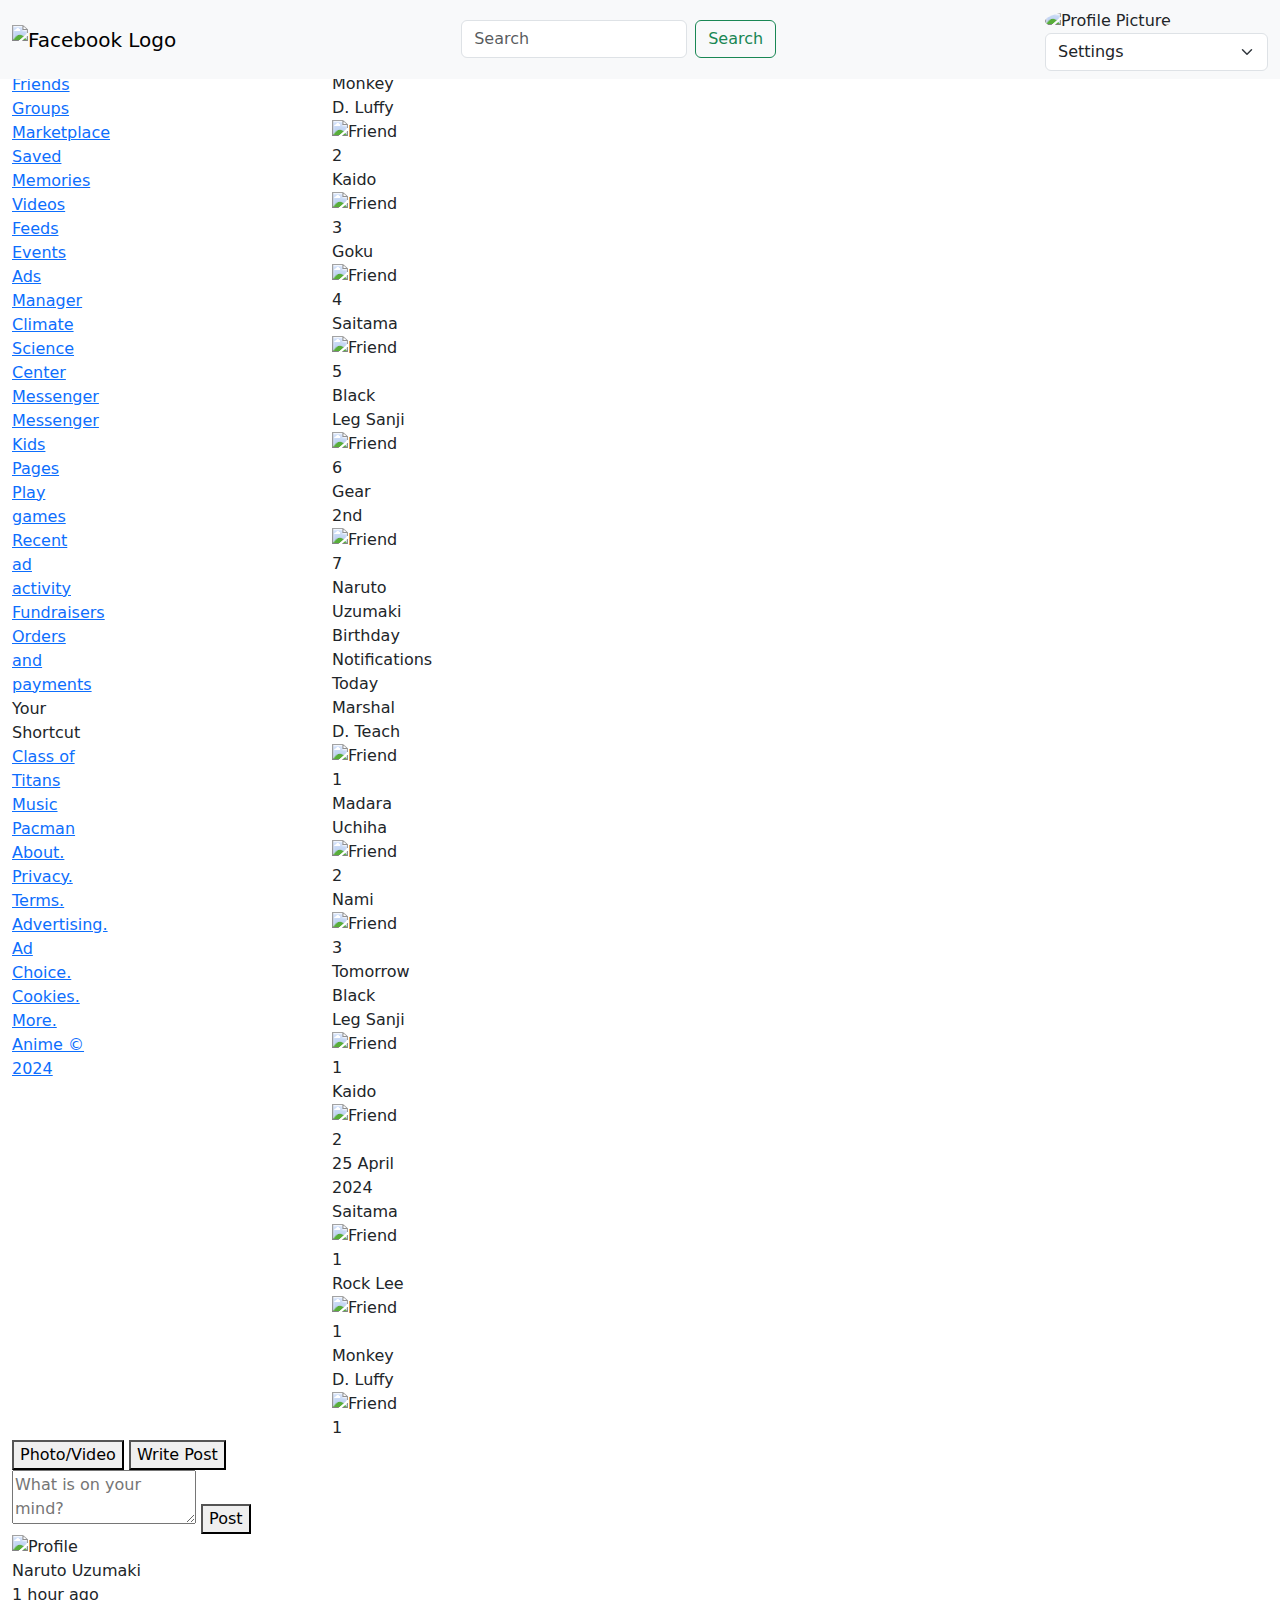
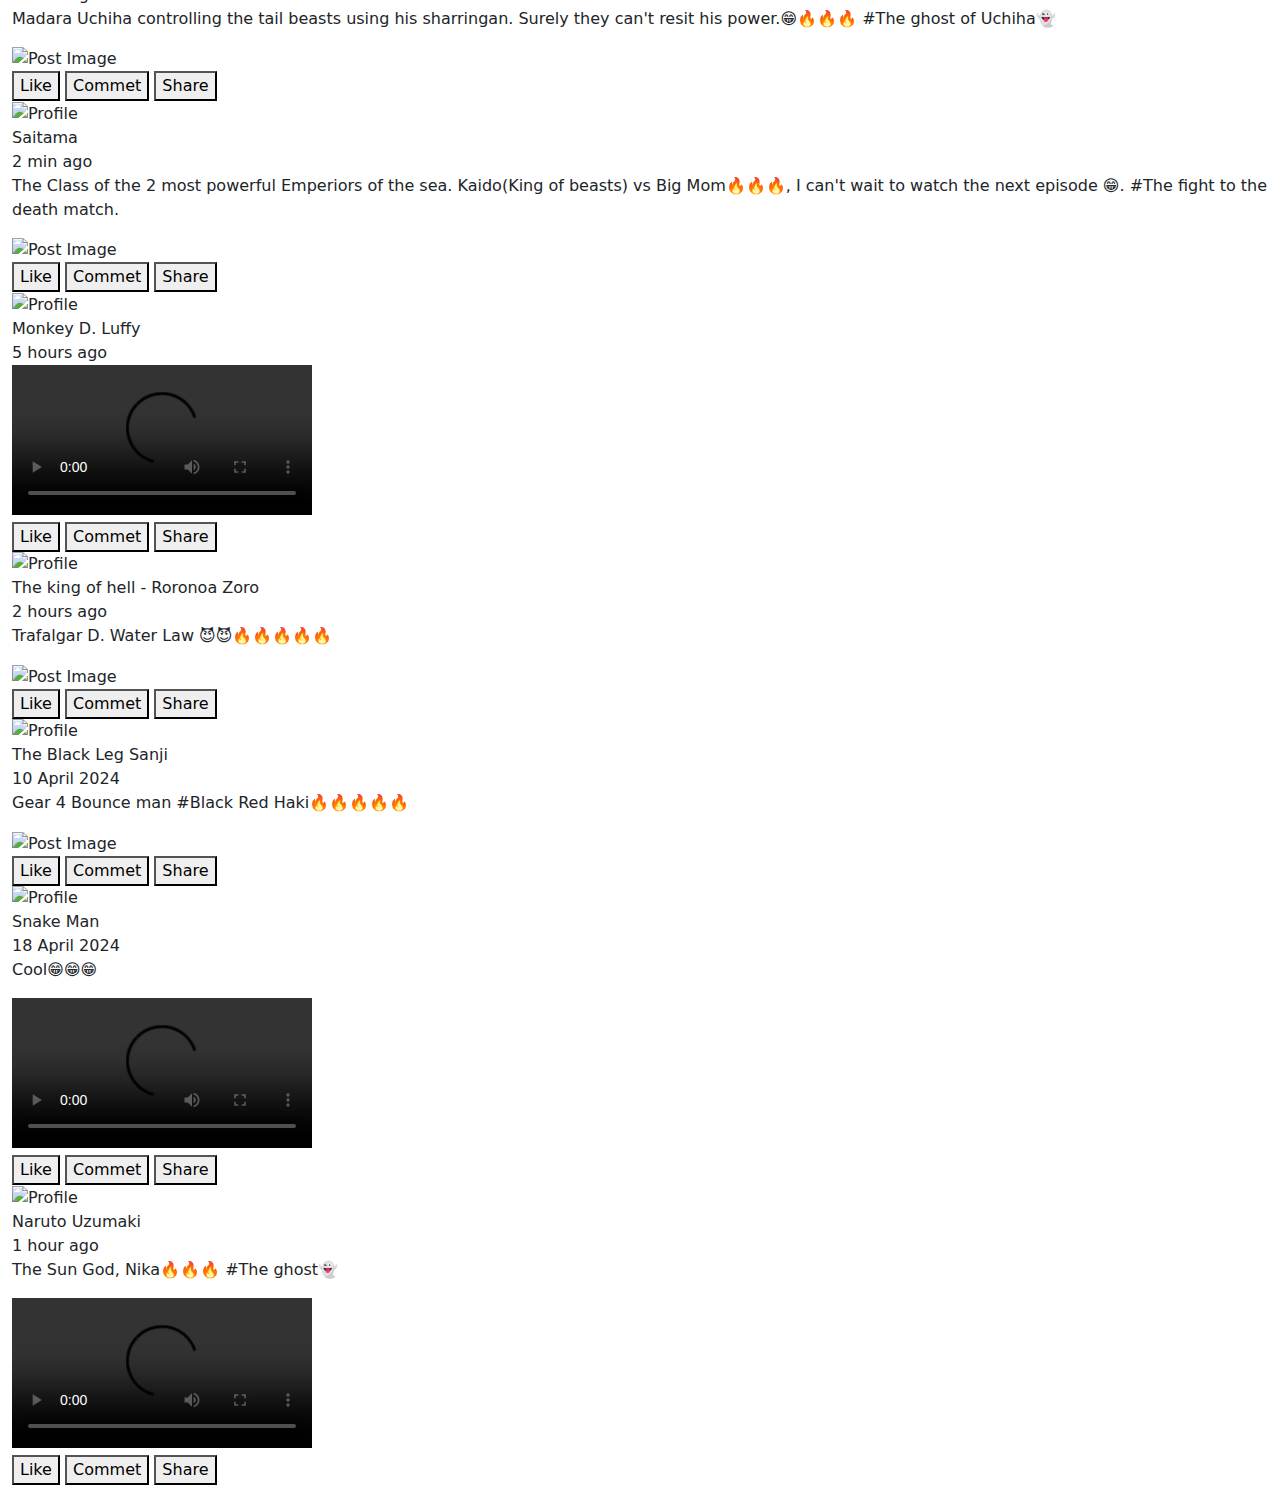
==== html/index.html @ 1f96163a "Folders" ====
<!DOCTYPE html>
<html lang="en">

<head>
    <meta charset="UTF-8">
    <meta name="viewport" content="width=device-width, initial-scale=1.0">
    <link rel="stylesheet" href="https://cdnjs.cloudflare.com/ajax/libs/font-awesome/6.5.2/css/all.min.css"
        integrity="sha512-SnH5WK+bZxgPHs44uWIX+LLJAJ9/2PkPKZ5QiAj6Ta86w+fsb2TkcmfRyVX3pBnMFcV7oQPJkl9QevSCWr3W6A=="
        crossorigin="anonymous" referrerpolicy="no-referrer" />
    <link rel="stylesheet" href="https://cdn.jsdelivr.net/npm/bootstrap@5.3.3/dist/css/bootstrap.min.css"
        integrity="sha384-QWTKZyjpPEjISv5WaRU9OFeRpok6YctnYmDr5pNlyT2bRjXh0JMhjY6hW+ALEwIH" crossorigin="anonymous">
    <link rel="stylesheet" href="style.css">
    <title>Facebook Page</title>

</head>

<body>
    <!-- Nav Bar -->

    <header>
        <nav class="navbar navbar-expand-lg navbar-light bg-light fixed-top">
            <div class="container-fluid">
                <a class="navbar-brand" href="#">
                    <img src="Facebook-Logo.png" alt="Facebook Logo" width="100" height="70">
                </a>
                <button class="navbar-toggler" type="button" data-bs-toggle="collapse"
                    data-bs-target="#navbarSupportedContent" aria-controls="navbarSupportedContent"
                    aria-expanded="false" aria-label="Toggle navigation">
                    <span class="navbar-toggler-icon"></span>
                </button>
                <div class="collapse navbar-collapse" id="navbarSupportedContent">

                    <!-- Search Bar -->

                    <div class="mx-auto order-0">
                        <form class="d-flex">
                            <input class="form-control me-2" type="search" placeholder="Search" aria-label="Search">
                            <button class="btn btn-outline-success" type="submit">Search</button>
                        </form>
                    </div>

                    <!-- Profile -->

                    <div class="order-lg-2 ms-lg-8 me-lg-9">
                        <img src="0.png" alt="Profile Picture" class="rounded-circle" width="50" height="50">
                        <div class="nav-dropdown">
                            <select id="dropdown" class="form-select">
                                <option value="">Settings</option>
                                <option value="option1">Orders and Payments</option>
                                <option value="option2">Dark mode</option>
                                <option value="option3">Languages</option>
                                <option value="option4">Data saver mode</option>
                                <option value="option5">Clear space</option>
                            </select>
                        </div>
                    </div>
                </div>
            </div>
        </nav>
    </header>

    <!-- -------------------------------------------------------------------------------------------------------- -->


    <main>
        <div class="container-fluid max-2">
            <div class="row">
                <div class="lsidebar col-sm-3">
                    <div class="sidebar col-md-3">
                        <div class="sidebar-profile">
                            <img src="0.png" alt="Profile" class="img-fluid">
                            <div class="sidebar-profile-name">Rivoningo Ngwenya</div>
                        </div>

                        <!-- Divider line -->

                        <div class="sidebar-divider"></div>

                        <!-- Side bar menu -->

                        <div class="sidebar-menu">
                            <a href="#" class="d-block">
                                <i class="fa-solid fa-user-group"></i>
                                Friends
                            </a>
                            <a href="#"><i class="fa-solid fa-people-group"></i>
                                Groups
                            </a>
                            <a href="#">
                                <i class="fa-solid fa-shop"></i>
                                Marketplace
                            </a>
                            <a href="#">
                                <i class="fa-solid fa-bookmark"></i>
                                Saved
                            </a>
                            <a href="#">
                                <i class="fa-solid fa-clock"></i>
                                Memories
                            </a>
                            <a href="#">
                                <i class="fa-brands fa-youtube"></i>
                                Videos
                            </a>
                            <a href="#">

                                <i class="fa-solid fa-clock"></i>
                                Feeds</a>

                            <a href="#">
                                <i class="fa-solid fa-calendar-days"></i>
                                Events
                            </a>
                            <a href="#">
                                <i class="fa-brands fa-adversal"></i>
                                Ads Manager
                            </a>
                            <a href="#">
                                <i class="fa-solid fa-seedling"></i>
                                Climate Science Center
                            </a>
                            <a href="#">
                                <i class="fa-brands fa-facebook-messenger"></i>
                                Messenger
                            </a>
                            <a href="#">
                                <i class="fa-brands fa-signal-messenger"></i>
                                Messenger Kids
                            </a>
                            <a href="#">
                                <i class="fa-solid fa-flag"></i>
                                Pages
                            </a>
                            <a href="#">
                                <i class="fa-solid fa-gamepad"></i>
                                Play games
                            </a>
                            <a href="#">
                                <i class="fa-solid fa-image"></i>
                                Recent ad activity
                            </a>
                            <a href="#">
                                <i class="fa-solid fa-heart"></i>
                                Fundraisers
                            </a>
                            <a href="#">
                                <i class="fa-solid fa-credit-card"></i>
                                Orders and payments
                            </a>
                        </div>

                        <!-- Divider Line -->

                        <div class="sidebar-divider"></div>

                        <div class="sidebar-menu"> Your Shortcut 
                            <a href="#" class="d-block">
                                <i class="fa-solid fa-dragon"></i>
                                Class of Titans
                            </a>

                            <a href="#" class="d-block">
                                <i class="fa-solid fa-headset"></i>
                                Music
                            </a>

                            <a href="#" class="d-block">
                                <i class="fa-solid fa-ghost"></i>
                                Pacman
                            </a>

                        </div>

                         <!-- Divider Line -->

                         <div class="sidebar-divider"></div>

                        <!-- Footer -->

                        <footer class="footer">
                            <a href="#">About.</a>
                            <a href="#">Privacy.</a>
                            <a href="#">Terms.</a>
                            <a href="#">Advertising.</a>
                            <a href="#">Ad Choice.</a>
                            <a href="#">Cookies.</a>
                            <a href="#">More.</a>
                            <a href="#">Anime © 2024</a>
                        </footer>
                    </div>
                </div>


                <!-- Right Side Bar -->

                <!-- Online Friends -->

                <div class="rsidebar col-sm-3">
                    <div class="right-sidebar col-md-3">
                        <div class="right-sidebar-title">Contacts</div>

                        <div class="right-sidebar-friend">
                            <img src="4.png" alt="Friend 1">
                            <div class="right-sidebar-friend-status online"></div>
                            <div class="right-sidebar-friend-name">Monkey D. Luffy</div>
                        </div>

                        <div class="right-sidebar-friend">
                            <img src="3.png" alt="Friend 2">
                            <div class="right-sidebar-friend-status online"></div>
                            <div class="right-sidebar-friend-name">Kaido</div>

                        </div>

                        <div class="right-sidebar-friend">
                            <img src="13.png" alt="Friend 3">
                            <div class="right-sidebar-friend-status online"></div>
                            <div class="right-sidebar-friend-name">Goku</div>
                        </div>

                        <div class="right-sidebar-friend">
                            <img src="7.png" alt="Friend 4">
                            <div class="right-sidebar-friend-status online"></div>
                            <div class="right-sidebar-friend-name">Saitama</div>
                        </div>

                        <div class="right-sidebar-friend">
                            <img src="9.png" alt="Friend 5">
                            <div class="right-sidebar-friend-status online"></div>
                            <div class="right-sidebar-friend-name">Black Leg Sanji</div>
                        </div>

                        <div class="right-sidebar-friend">
                            <img src="1.png" alt="Friend 6">
                            <div class="right-sidebar-friend-status online"></div>
                            <div class="right-sidebar-friend-name">Gear 2nd</div>
                        </div>

                        <div class="right-sidebar-friend">
                            <img src="2.png" alt="Friend 7">
                            <div class="right-sidebar-friend-status online"></div>
                            <div class="right-sidebar-friend-name">Naruto Uzumaki</div>
                        </div>
                        <!-- --------------------------------------------------------------------------------------------------- -->

                        <div class="right-sidebar-divider"></div>
                        <div class="right-sidebar-title">Birthday Notifications</div>
                        <div class="right-sidebar-content">

                            <!-- Birthday Notifications Content -->

                            <div class="right-sidebar-birhday-date">Today

                                <div class="right-sidebar-birthday">
                                    <div class="right-sidebar-birthday-name">Marshal D. Teach</div>
                                    <img src="5.png" alt="Friend 1">
                                </div>

                                <div class="right-sidebar-birthday">
                                    <div class="right-sidebar-birthday-name">Madara Uchiha</div>
                                    <img src="10.png" alt="Friend 2">
                                </div>

                                <div class="right-sidebar-birthday">
                                    <div class="right-sidebar-birthday-name">Nami</div>
                                    <img src="8.png" alt="Friend 3">
                                </div>

                            </div>
                            <div class="right-sidebar-divider"></div>
                            <!-- Tomorrow Birthday -->

                            <div class="right-sidebar-birthday-date">Tomorrow

                                <div class="right-sidebar-birthday">
                                    <div class="right-sidebar-birthday-tomorrow">Black Leg Sanji</div>
                                    <img src="9.png" alt="Friend 1">
                                </div>

                                <div class="right-sidebar-birthday">
                                    <div class="right-sidebar-birthday-tomorrow">Kaido</div>
                                    <img src="3.png" alt="Friend 2">
                                </div>
                            </div>

                            <!-- Day after -->
                            <div class="right-sidebar-divider"></div>
                            <div class="right-sidebar-birthday-date"> 25 April 2024

                                <div class="right-sidebar-birthday">
                                    <div class="right-sidebar-birthday-tomorrow">Saitama</div>
                                    <img src="7.png" alt="Friend 1">
                                </div>

                                <div class="right-sidebar-birthday">
                                    <div class="right-sidebar-birthday-tomorrow">Rock Lee</div>
                                    <img src="6.png" alt="Friend 1">
                                </div>

                                <div class="right-sidebar-birthday">
                                    <div class="right-sidebar-birthday-tomorrow">Monkey D. Luffy</div>
                                    <img src="4.png" alt="Friend 1">
                                </div>
                            </div>
                        </div>
                    </div>
                </div>



                <!-- Main Content -->

                <div class="main-content">
                    <!-- Post creation box -->

                    <div class="post-creation-box">
                        <!-- Post creation box content -->
                        <div class="post-creation-box">
                            <div class="post-creation-options">
                                <button class="post-option">Photo/Video</button>
                                <button class="post-option">Write Post</button>
                            </div>
                            <textarea class="post-textarea" placeholder="What is on your mind?"></textarea>
                            <button class="post-submit">Post</button>
                        </div>
                    </div>

                    <!-- Posts content -->

                    <div class="feed">
                        <div class="post">
                            <div class="post-header">
                                <img class="post-profile-image" src="2.png" alt="Profile">
                                <div class="post-user-name">Naruto Uzumaki</div>
                                <div class="post-time">1 hour ago</div>
                            </div>
                            <div class="post-content">
                                <p>Madara Uchiha controlling the tail beasts using his sharringan. Surely they can't
                                    resit his power.😁🔥🔥🔥
                                    #The ghost of Uchiha👻</p>
                                <img class="post-image" src="10.png" alt="Post Image">
                            </div>
                            <fieldset>
                                <div class="post-options">

                                    <button class="post-like">Like</button>
                                    <button class="post-comment">Commet</button>
                                    <button class="post-share">Share</button>
                                </div>
                            </fieldset>
                        </div>

                        <!-- Add more posts -->

                        <div class="post">
                            <div class="post-header">
                                <img class="post-profile-image" src="7.png" alt="Profile">
                                <div class="post-user-name">Saitama</div>
                                <div class="post-time">2 min ago</div>
                            </div>
                            <div class="post-content">
                                <p>The Class of the 2 most powerful Emperiors of the sea. Kaido(King of beasts) vs
                                    Big Mom🔥🔥🔥,
                                    I can't wait to watch the next episode 😁. #The fight to the death match.</p>
                                <img class="post-image" src="8.png" alt="Post Image">
                            </div>
                            <fieldset>
                                <div class="post-options">
                                    <button class="post-like">Like</button>
                                    <button class="post-comment">Commet</button>
                                    <button class="post-share">Share</button>
                                </div>
                            </fieldset>
                        </div>

                        <!-- Add more posts -->

                        <div class="post">
                            <div class="post-header">
                                <img class="post-profile-image" src="4.png" alt="Profile">
                                <div class="post-user-name">Monkey D. Luffy</div>
                                <div class="post-time">5 hours ago</div>
                            </div>
                            <div class="post-content">
                                <video class="post-image" controls>
                                    <source src="Zoro Defeats King _ One Piece.mp4" type="video/mp4">
                                </video>
                            </div>
                            <fieldset>
                                <div class="post-options">
                                    <button class="post-like">Like</button>
                                    <button class="post-comment">Commet</button>
                                    <button class="post-share">Share</button>
                                </div>
                            </fieldset>
                        </div>

                        <!-- Add more posts -->

                        <div class="post">
                            <div class="post-header">
                                <img class="post-profile-image" src="11.png" alt="Profile">
                                <div class="post-user-name">The king of hell - Roronoa Zoro</div>
                                <div class="post-time">2 hours ago</div>
                            </div>
                            <div class="post-content">
                                <p>Trafalgar D. Water Law 😈😈🔥🔥🔥🔥🔥</p>
                                <img class="post-image" src="6.png" alt="Post Image">
                            </div>
                            <fieldset>
                                <div class="post-options">
                                    <button class="post-like">Like</button>
                                    <button class="post-comment">Commet</button>
                                    <button class="post-share">Share</button>
                                </div>
                            </fieldset>
                        </div>

                        <!-- Add more posts -->

                        <div class="post">
                            <div class="post-header">
                                <img class="post-profile-image" src="9.png" alt="Profile">
                                <div class="post-user-name">The Black Leg Sanji</div>
                                <div class="post-time">10 April 2024</div>
                            </div>
                            <div class="post-content">
                                <p> Gear 4 Bounce man #Black Red Haki🔥🔥🔥🔥🔥</p>
                                <img class="post-image" src="12.png" alt="Post Image">
                            </div>
                            <fieldset>
                                <div class="post-options">
                                    <button class="post-like">Like</button>
                                    <button class="post-comment">Commet</button>
                                    <button class="post-share">Share</button>
                                </div>
                            </fieldset>
                        </div>

                        <!-- Add more posts -->

                        <div class="post">
                            <div class="post-header">
                                <img class="post-profile-image" src="13.png" alt="Profile">
                                <div class="post-user-name">Snake Man</div>
                                <div class="post-time">18 April 2024</div>
                            </div>
                            <div class="post-content">
                                <p>Cool😁😁😁</p>
                                <video class="post-image" controls>
                                    <source src="Snake-Man Luffy vs Kaido _ One Piece.mp4" type="video/mp4">
                                </video>
                            </div>
                            <fieldset>
                                <div class="post-options">
                                    <button class="post-like">Like</button>
                                    <button class="post-comment">Commet</button>
                                    <button class="post-share">Share</button>
                                </div>
                            </fieldset>
                        </div>

                        <!-- Add more posts -->

                        <div class="post">
                            <div class="post-header">
                                <img class="post-profile-image" src="2.png" alt="Profile">
                                <div class="post-user-name">Naruto Uzumaki</div>
                                <div class="post-time">1 hour ago</div>
                            </div>
                            <div class="post-content">
                                <p>The Sun God, Nika🔥🔥🔥
                                    #The ghost👻</p>
                                <video class="post-image" controls>
                                    <source src="Luffy Gear 5 Defeats Awakened Lucci Again (English Sub).mp4"
                                        type="video/mp4">
                                </video>
                            </div>
                            <fieldset>
                                <div class="post-options">

                                    <button class="post-like">Like</button>
                                    <button class="post-comment">Commet</button>
                                    <button class="post-share">Share</button>
                                </div>
                            </fieldset>
                        </div>
                    </div>
                </div>

            </div>
        </div>
        </div>
    </main>

    <script src="https://cdn.jsdelivr.net/npm/@popperjs/core@2.11.8/dist/umd/popper.min.js" 
    integrity="sha384-I7E8VVD/ismYTF4hNIPjVp/Zjvgyol6VFvRkX/vR+Vc4jQkC+hVqc2pM8ODewa9r" crossorigin="anonymous"></script>
    <script src="https://cdn.jsdelivr.net/npm/bootstrap@5.3.3/dist/js/bootstrap.min.js" 
    integrity="sha384-0pUGZvbkm6XF6gxjEnlmuGrJXVbNuzT9qBBavbLwCsOGabYfZo0T0to5eqruptLy" crossorigin="anonymous"></script>

</body>

</html>
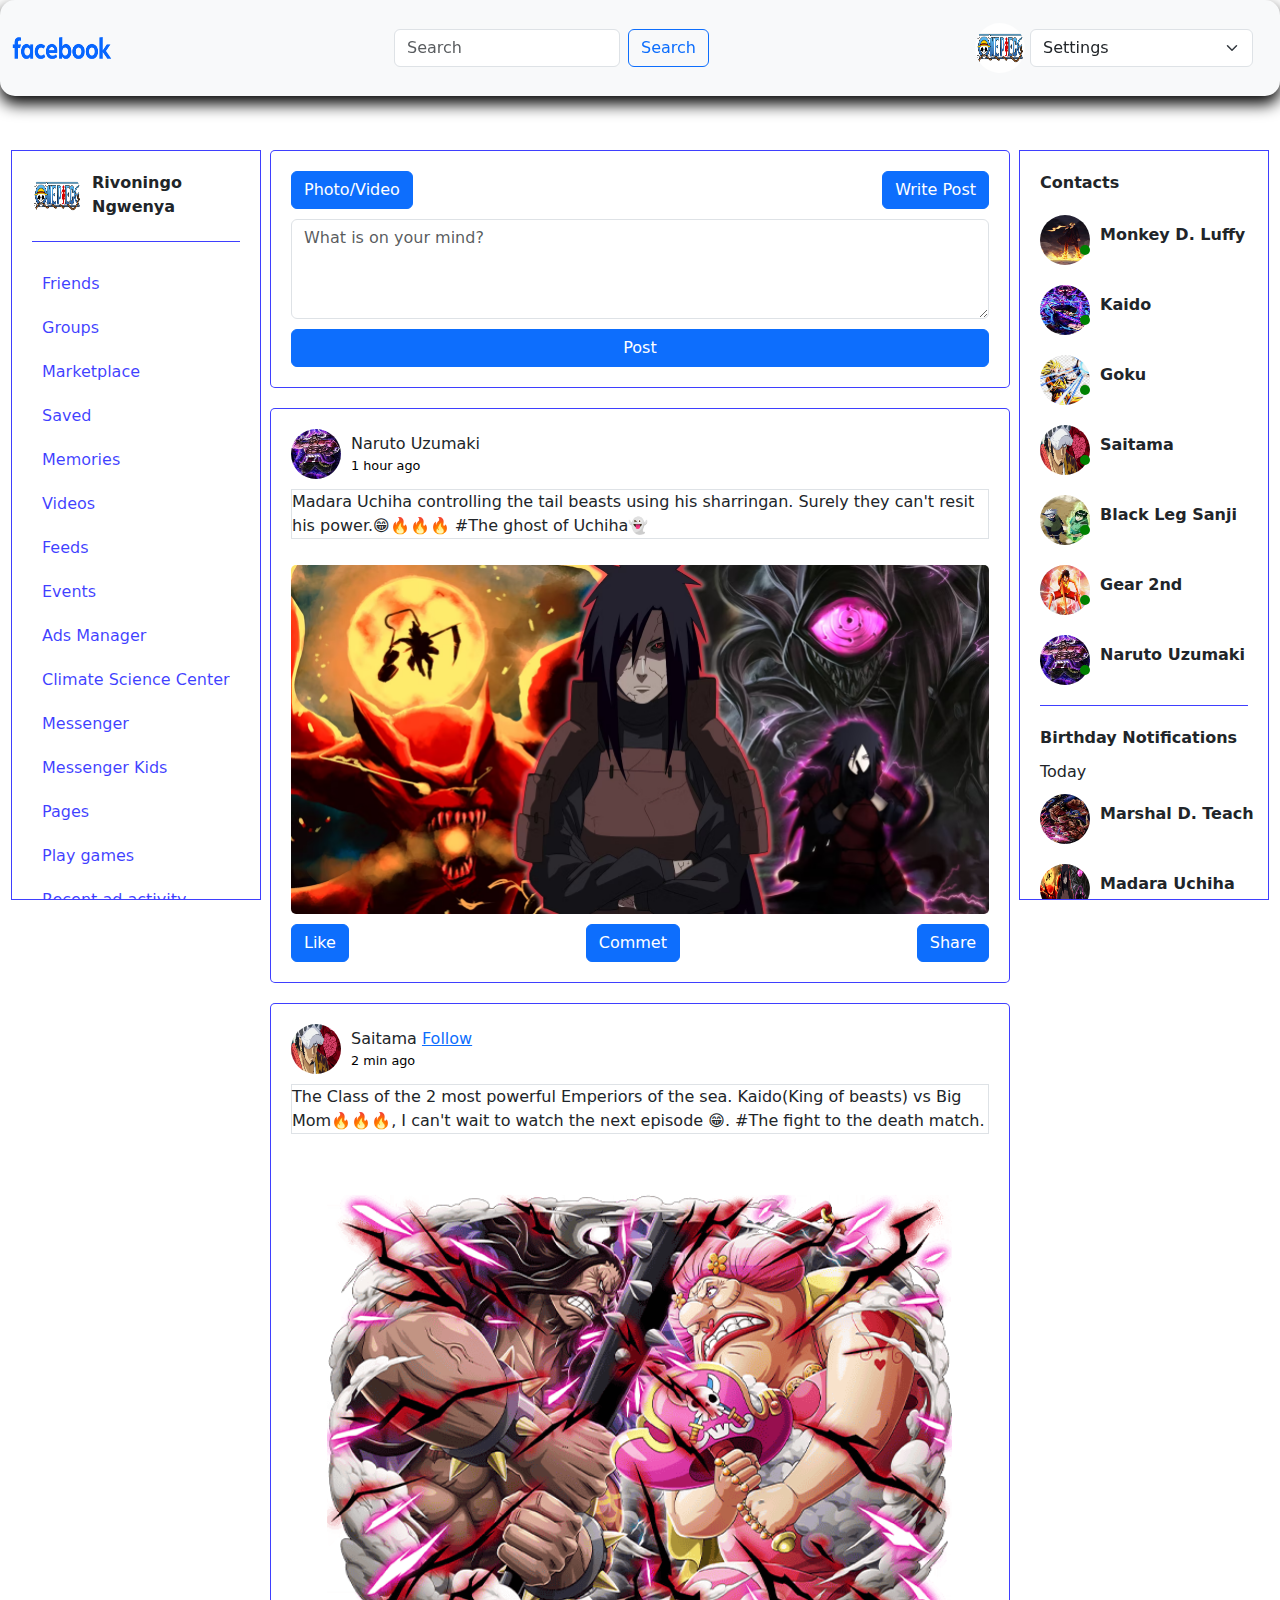
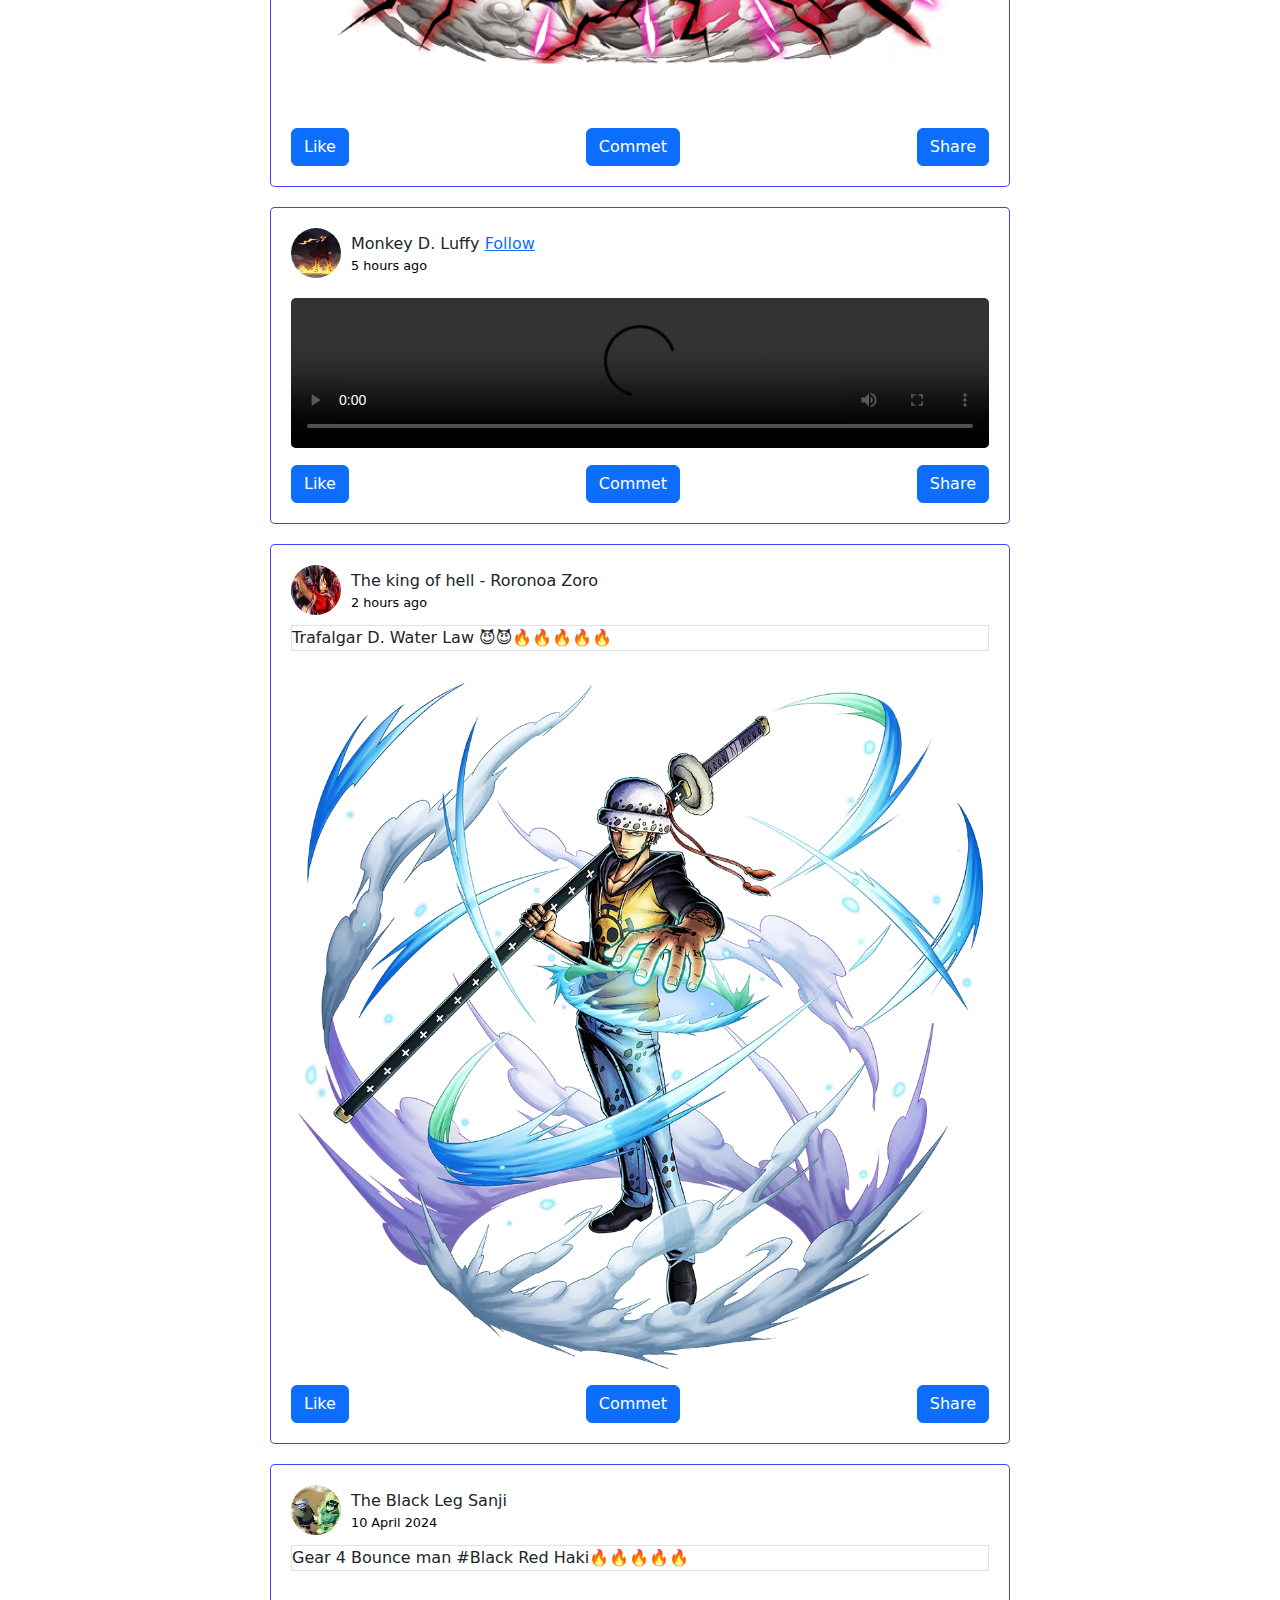
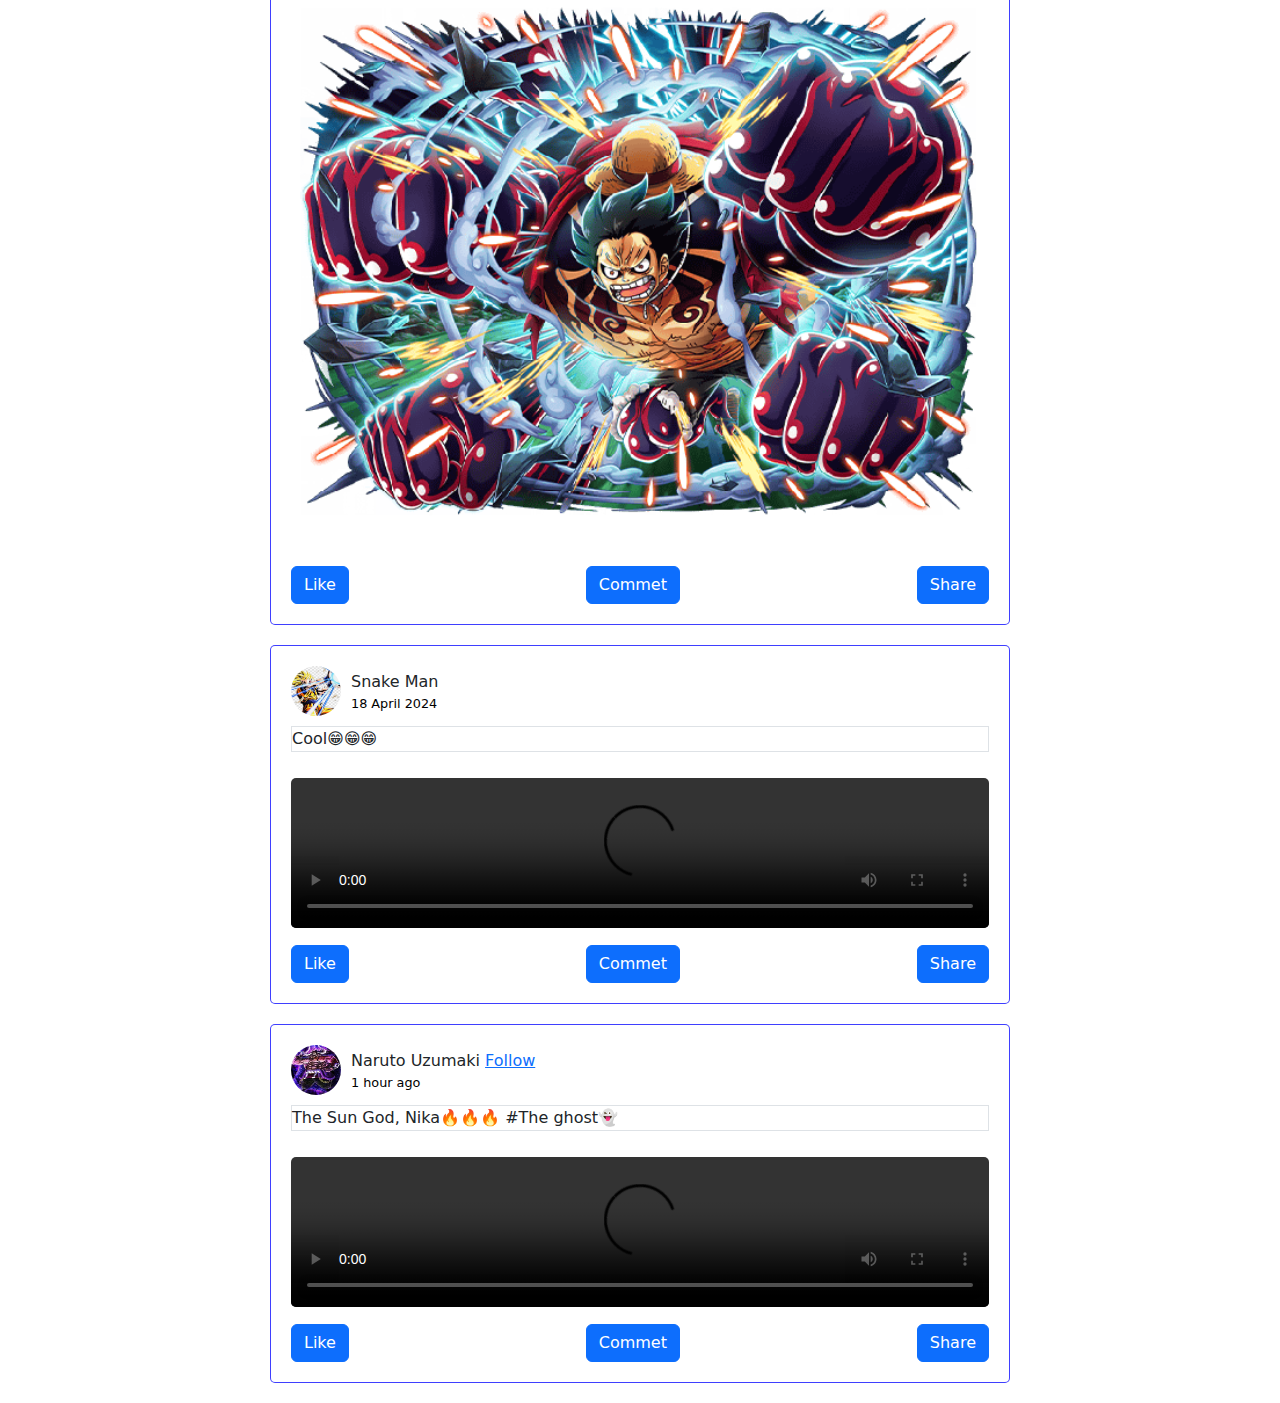
==== commit 2b9989ce: "final updates" ====
--- a/html/index.html
+++ b/html/index.html
@@ -9,7 +9,8 @@
         crossorigin="anonymous" referrerpolicy="no-referrer" />
     <link rel="stylesheet" href="https://cdn.jsdelivr.net/npm/bootstrap@5.3.3/dist/css/bootstrap.min.css"
         integrity="sha384-QWTKZyjpPEjISv5WaRU9OFeRpok6YctnYmDr5pNlyT2bRjXh0JMhjY6hW+ALEwIH" crossorigin="anonymous">
-    <link rel="stylesheet" href="style.css">
+    <link rel="stylesheet" href="../css/style.css">
+
     <title>Facebook Page</title>
 
 </head>
@@ -21,7 +22,7 @@
         <nav class="navbar navbar-expand-lg navbar-light bg-light fixed-top">
             <div class="container-fluid">
                 <a class="navbar-brand" href="#">
-                    <img src="Facebook-Logo.png" alt="Facebook Logo" width="100" height="70">
+                    <img src="../img/Facebook-Logo.png" alt="Facebook Logo" width="100" height="70">
                 </a>
                 <button class="navbar-toggler" type="button" data-bs-toggle="collapse"
                     data-bs-target="#navbarSupportedContent" aria-controls="navbarSupportedContent"
@@ -35,14 +36,14 @@
                     <div class="mx-auto order-0">
                         <form class="d-flex">
                             <input class="form-control me-2" type="search" placeholder="Search" aria-label="Search">
-                            <button class="btn btn-outline-success" type="submit">Search</button>
+                            <button class="btn btn-outline-primary" type="submit">Search</button>
                         </form>
                     </div>
 
                     <!-- Profile -->
 
                     <div class="order-lg-2 ms-lg-8 me-lg-9">
-                        <img src="0.png" alt="Profile Picture" class="rounded-circle" width="50" height="50">
+                        <img src="../img/0.png" alt="Profile Picture" class="rounded-circle" width="50" height="50">
                         <div class="nav-dropdown">
                             <select id="dropdown" class="form-select">
                                 <option value="">Settings</option>
@@ -68,7 +69,7 @@
                 <div class="lsidebar col-sm-3">
                     <div class="sidebar col-md-3">
                         <div class="sidebar-profile">
-                            <img src="0.png" alt="Profile" class="img-fluid">
+                            <img src="../img/0.png" alt="Profile" class="img-fluid">
                             <div class="sidebar-profile-name">Rivoningo Ngwenya</div>
                         </div>
 
@@ -79,81 +80,30 @@
                         <!-- Side bar menu -->
 
                         <div class="sidebar-menu">
-                            <a href="#" class="d-block">
-                                <i class="fa-solid fa-user-group"></i>
-                                Friends
-                            </a>
-                            <a href="#"><i class="fa-solid fa-people-group"></i>
-                                Groups
-                            </a>
-                            <a href="#">
-                                <i class="fa-solid fa-shop"></i>
-                                Marketplace
-                            </a>
-                            <a href="#">
-                                <i class="fa-solid fa-bookmark"></i>
-                                Saved
-                            </a>
-                            <a href="#">
-                                <i class="fa-solid fa-clock"></i>
-                                Memories
-                            </a>
-                            <a href="#">
-                                <i class="fa-brands fa-youtube"></i>
-                                Videos
-                            </a>
-                            <a href="#">
-
-                                <i class="fa-solid fa-clock"></i>
-                                Feeds</a>
-
-                            <a href="#">
-                                <i class="fa-solid fa-calendar-days"></i>
-                                Events
-                            </a>
-                            <a href="#">
-                                <i class="fa-brands fa-adversal"></i>
-                                Ads Manager
-                            </a>
-                            <a href="#">
-                                <i class="fa-solid fa-seedling"></i>
-                                Climate Science Center
-                            </a>
-                            <a href="#">
-                                <i class="fa-brands fa-facebook-messenger"></i>
-                                Messenger
-                            </a>
-                            <a href="#">
-                                <i class="fa-brands fa-signal-messenger"></i>
-                                Messenger Kids
-                            </a>
-                            <a href="#">
-                                <i class="fa-solid fa-flag"></i>
-                                Pages
-                            </a>
-                            <a href="#">
-                                <i class="fa-solid fa-gamepad"></i>
-                                Play games
-                            </a>
-                            <a href="#">
-                                <i class="fa-solid fa-image"></i>
-                                Recent ad activity
-                            </a>
-                            <a href="#">
-                                <i class="fa-solid fa-heart"></i>
-                                Fundraisers
-                            </a>
-                            <a href="#">
-                                <i class="fa-solid fa-credit-card"></i>
-                                Orders and payments
-                            </a>
+                            <a href="#" class="d-block"><i class="fa-solid fa-user-group"></i> Friends</a>
+                            <a href="#"><i class="fa-solid fa-people-group"></i> Groups</a>
+                            <a href="#"><i class="fa-solid fa-shop"></i> Marketplace</a>
+                            <a href="#"><i class="fa-solid fa-bookmark"></i> Saved</a>
+                            <a href="#"><i class="fa-solid fa-clock"></i> Memories</a>
+                            <a href="#"><i class="fa-brands fa-youtube"></i> Videos</a>
+                            <a href="#"><i class="fa-solid fa-clock"></i> Feeds</a>
+                            <a href="#"><i class="fa-solid fa-calendar-days"></i> Events</a>
+                            <a href="#"><i class="fa-brands fa-adversal"></i> Ads Manager</a>
+                            <a href="#"><i class="fa-solid fa-seedling"></i> Climate Science Center</a>
+                            <a href="#"><i class="fa-brands fa-facebook-messenger"></i> Messenger</a>
+                            <a href="#"><i class="fa-brands fa-signal-messenger"></i> Messenger Kids</a>
+                            <a href="#"><i class="fa-solid fa-flag"></i> Pages</a>
+                            <a href="#"><i class="fa-solid fa-gamepad"></i> Play games</a>
+                            <a href="#"><i class="fa-solid fa-image"></i> Recent ad activity</a>
+                            <a href="#"><i class="fa-solid fa-heart"></i> Fundraisers</a>
+                            <a href="#"><i class="fa-solid fa-credit-card"></i> Orders and payments</a>
                         </div>
 
                         <!-- Divider Line -->
 
                         <div class="sidebar-divider"></div>
 
-                        <div class="sidebar-menu"> Your Shortcut 
+                        <div class="sidebar-menu"> Your Shortcut
                             <a href="#" class="d-block">
                                 <i class="fa-solid fa-dragon"></i>
                                 Class of Titans
@@ -171,9 +121,9 @@
 
                         </div>
 
-                         <!-- Divider Line -->
-
-                         <div class="sidebar-divider"></div>
+                        <!-- Divider Line -->
+
+                        <div class="sidebar-divider"></div>
 
                         <!-- Footer -->
 
@@ -200,44 +150,44 @@
                         <div class="right-sidebar-title">Contacts</div>
 
                         <div class="right-sidebar-friend">
-                            <img src="4.png" alt="Friend 1">
+                            <img src="../img/4.png" alt="Friend 1">
                             <div class="right-sidebar-friend-status online"></div>
                             <div class="right-sidebar-friend-name">Monkey D. Luffy</div>
                         </div>
 
                         <div class="right-sidebar-friend">
-                            <img src="3.png" alt="Friend 2">
+                            <img src="../img/3.png" alt="Friend 2">
                             <div class="right-sidebar-friend-status online"></div>
                             <div class="right-sidebar-friend-name">Kaido</div>
 
                         </div>
 
                         <div class="right-sidebar-friend">
-                            <img src="13.png" alt="Friend 3">
+                            <img src="../img/13.png" alt="Friend 3">
                             <div class="right-sidebar-friend-status online"></div>
                             <div class="right-sidebar-friend-name">Goku</div>
                         </div>
 
                         <div class="right-sidebar-friend">
-                            <img src="7.png" alt="Friend 4">
+                            <img src="../img/7.png" alt="Friend 4">
                             <div class="right-sidebar-friend-status online"></div>
                             <div class="right-sidebar-friend-name">Saitama</div>
                         </div>
 
                         <div class="right-sidebar-friend">
-                            <img src="9.png" alt="Friend 5">
+                            <img src="../img/9.png" alt="Friend 5">
                             <div class="right-sidebar-friend-status online"></div>
                             <div class="right-sidebar-friend-name">Black Leg Sanji</div>
                         </div>
 
                         <div class="right-sidebar-friend">
-                            <img src="1.png" alt="Friend 6">
+                            <img src="../img/1.png" alt="Friend 6">
                             <div class="right-sidebar-friend-status online"></div>
                             <div class="right-sidebar-friend-name">Gear 2nd</div>
                         </div>
 
                         <div class="right-sidebar-friend">
-                            <img src="2.png" alt="Friend 7">
+                            <img src="../img/2.png" alt="Friend 7">
                             <div class="right-sidebar-friend-status online"></div>
                             <div class="right-sidebar-friend-name">Naruto Uzumaki</div>
                         </div>
@@ -253,17 +203,17 @@
 
                                 <div class="right-sidebar-birthday">
                                     <div class="right-sidebar-birthday-name">Marshal D. Teach</div>
-                                    <img src="5.png" alt="Friend 1">
+                                    <img src="../img/5.png" alt="Friend 1">
                                 </div>
 
                                 <div class="right-sidebar-birthday">
                                     <div class="right-sidebar-birthday-name">Madara Uchiha</div>
-                                    <img src="10.png" alt="Friend 2">
+                                    <img src="../img/10.png" alt="Friend 2">
                                 </div>
 
                                 <div class="right-sidebar-birthday">
                                     <div class="right-sidebar-birthday-name">Nami</div>
-                                    <img src="8.png" alt="Friend 3">
+                                    <img src="../img/8.png" alt="Friend 3">
                                 </div>
 
                             </div>
@@ -274,12 +224,12 @@
 
                                 <div class="right-sidebar-birthday">
                                     <div class="right-sidebar-birthday-tomorrow">Black Leg Sanji</div>
-                                    <img src="9.png" alt="Friend 1">
+                                    <img src="../img/9.png" alt="Friend 1">
                                 </div>
 
                                 <div class="right-sidebar-birthday">
                                     <div class="right-sidebar-birthday-tomorrow">Kaido</div>
-                                    <img src="3.png" alt="Friend 2">
+                                    <img src="../img/3.png" alt="Friend 2">
                                 </div>
                             </div>
 
@@ -289,17 +239,17 @@
 
                                 <div class="right-sidebar-birthday">
                                     <div class="right-sidebar-birthday-tomorrow">Saitama</div>
-                                    <img src="7.png" alt="Friend 1">
+                                    <img src="../img/7.png" alt="Friend 1">
                                 </div>
 
                                 <div class="right-sidebar-birthday">
                                     <div class="right-sidebar-birthday-tomorrow">Rock Lee</div>
-                                    <img src="6.png" alt="Friend 1">
+                                    <img src="../img/6.png" alt="Friend 1">
                                 </div>
 
                                 <div class="right-sidebar-birthday">
                                     <div class="right-sidebar-birthday-tomorrow">Monkey D. Luffy</div>
-                                    <img src="4.png" alt="Friend 1">
+                                    <img src="../img/4.png" alt="Friend 1">
                                 </div>
                             </div>
                         </div>
@@ -313,175 +263,204 @@
                 <div class="main-content">
                     <!-- Post creation box -->
 
+
+                    <!-- Post creation box content -->
                     <div class="post-creation-box">
-                        <!-- Post creation box content -->
-                        <div class="post-creation-box">
-                            <div class="post-creation-options">
-                                <button class="post-option">Photo/Video</button>
-                                <button class="post-option">Write Post</button>
-                            </div>
-                            <textarea class="post-textarea" placeholder="What is on your mind?"></textarea>
-                            <button class="post-submit">Post</button>
-                        </div>
-                    </div>
+                        <div class="post-creation-options">
+                            <button class="btn btn-primary"><i class="fa-solid fa-photo-film"></i> Photo/Video</button>
+                            <button class="btn btn-primary"><i class="fa-solid fa-pen"></i> Write Post</button>
+                        </div>
+                        <textarea class="form-control" placeholder="What is on your mind?" id="floatingTextarea2"
+                            style="height: 100px"></textarea>
+                        <button class="btn btn-primary" id="post">Post</button>
+                    </div>
+
 
                     <!-- Posts content -->
 
                     <div class="feed">
                         <div class="post">
                             <div class="post-header">
-                                <img class="post-profile-image" src="2.png" alt="Profile">
-                                <div class="post-user-name">Naruto Uzumaki</div>
-                                <div class="post-time">1 hour ago</div>
-                            </div>
-                            <div class="post-content">
-                                <p>Madara Uchiha controlling the tail beasts using his sharringan. Surely they can't
+                                <img class="post-profile-image" src="../img/2.png" alt="Profile">
+                                <div class="post-user-name">Naruto Uzumaki
+                                    <div class="post-time">1 hour ago <i class="fa-solid fa-earth-africa"></i></div>
+                                </div>
+                                <i class="fa-solid fa-ellipsis"></i>
+
+                            </div>
+                            <div class="post-content">
+
+                                <p class="border">Madara Uchiha controlling the tail beasts using his sharringan. Surely
+                                    they can't
                                     resit his power.😁🔥🔥🔥
                                     #The ghost of Uchiha👻</p>
-                                <img class="post-image" src="10.png" alt="Post Image">
-                            </div>
-                            <fieldset>
-                                <div class="post-options">
-
-                                    <button class="post-like">Like</button>
-                                    <button class="post-comment">Commet</button>
-                                    <button class="post-share">Share</button>
-                                </div>
-                            </fieldset>
-                        </div>
-
-                        <!-- Add more posts -->
-
-                        <div class="post">
-                            <div class="post-header">
-                                <img class="post-profile-image" src="7.png" alt="Profile">
-                                <div class="post-user-name">Saitama</div>
-                                <div class="post-time">2 min ago</div>
-                            </div>
-                            <div class="post-content">
-                                <p>The Class of the 2 most powerful Emperiors of the sea. Kaido(King of beasts) vs
+                                </fieldset>
+                                <img class="post-image" src="../img/10.png" alt="Post Image">
+                            </div>
+                            <fieldset>
+                                <div class="post-options">
+
+                                    <button class="btn btn-primary"><i class="fa-solid fa-thumbs-up"></i> Like</button>
+                                    <button class="btn btn-primary"><i class="fa-solid fa-comment"></i> Commet</button>
+                                    <button class="btn btn-primary"><i class="fa-solid fa-share"></i> Share</button>
+                                </div>
+                            </fieldset>
+                        </div>
+
+                        <!-- Add more posts -->
+
+                        <div class="post">
+                            <div class="post-header">
+                                <img class="post-profile-image" src="../img/7.png" alt="Profile">
+                                <div class="post-user-name">Saitama <a href="">Follow</a>
+                                    <div class="post-time">2 min ago <i class="fa-solid fa-earth-africa"></i></div>
+                                </div>
+                                <i class="fa-solid fa-ellipsis"></i>
+
+                            </div>
+                            <div class="post-content">
+                                <p class="border">The Class of the 2 most powerful Emperiors of the sea. Kaido(King of
+                                    beasts) vs
                                     Big Mom🔥🔥🔥,
                                     I can't wait to watch the next episode 😁. #The fight to the death match.</p>
-                                <img class="post-image" src="8.png" alt="Post Image">
-                            </div>
-                            <fieldset>
-                                <div class="post-options">
-                                    <button class="post-like">Like</button>
-                                    <button class="post-comment">Commet</button>
-                                    <button class="post-share">Share</button>
-                                </div>
-                            </fieldset>
-                        </div>
-
-                        <!-- Add more posts -->
-
-                        <div class="post">
-                            <div class="post-header">
-                                <img class="post-profile-image" src="4.png" alt="Profile">
-                                <div class="post-user-name">Monkey D. Luffy</div>
-                                <div class="post-time">5 hours ago</div>
+                                <img class="post-image" src="../img/8.png" alt="Post Image">
+                            </div>
+                            <fieldset>
+                                <div class="post-options">
+                                    <button class="btn btn-primary"><i class="fa-solid fa-thumbs-up"></i> Like</button>
+                                    <button class="btn btn-primary"><i class="fa-solid fa-comment"></i> Commet</button>
+                                    <button class="btn btn-primary"><i class="fa-solid fa-share"></i> Share</button>
+                                </div>
+                            </fieldset>
+                        </div>
+
+                        <!-- Add more posts -->
+
+                        <div class="post">
+                            <div class="post-header">
+                                <img class="post-profile-image" src="../img/4.png" alt="Profile">
+                                <div class="post-user-name">Monkey D. Luffy <a href="">Follow</a>
+                                    <div class="post-time">5 hours ago <i class="fa-solid fa-earth-africa"></i></div>
+                                </div>
+                                <i class="fa-solid fa-ellipsis"></i>
+
                             </div>
                             <div class="post-content">
                                 <video class="post-image" controls>
-                                    <source src="Zoro Defeats King _ One Piece.mp4" type="video/mp4">
+                                    <source src="../video/Zoro Defeats King _ One Piece.mp4" type="video/mp4">
                                 </video>
                             </div>
                             <fieldset>
                                 <div class="post-options">
-                                    <button class="post-like">Like</button>
-                                    <button class="post-comment">Commet</button>
-                                    <button class="post-share">Share</button>
-                                </div>
-                            </fieldset>
-                        </div>
-
-                        <!-- Add more posts -->
-
-                        <div class="post">
-                            <div class="post-header">
-                                <img class="post-profile-image" src="11.png" alt="Profile">
-                                <div class="post-user-name">The king of hell - Roronoa Zoro</div>
-                                <div class="post-time">2 hours ago</div>
-                            </div>
-                            <div class="post-content">
-                                <p>Trafalgar D. Water Law 😈😈🔥🔥🔥🔥🔥</p>
-                                <img class="post-image" src="6.png" alt="Post Image">
-                            </div>
-                            <fieldset>
-                                <div class="post-options">
-                                    <button class="post-like">Like</button>
-                                    <button class="post-comment">Commet</button>
-                                    <button class="post-share">Share</button>
-                                </div>
-                            </fieldset>
-                        </div>
-
-                        <!-- Add more posts -->
-
-                        <div class="post">
-                            <div class="post-header">
-                                <img class="post-profile-image" src="9.png" alt="Profile">
-                                <div class="post-user-name">The Black Leg Sanji</div>
-                                <div class="post-time">10 April 2024</div>
-                            </div>
-                            <div class="post-content">
-                                <p> Gear 4 Bounce man #Black Red Haki🔥🔥🔥🔥🔥</p>
-                                <img class="post-image" src="12.png" alt="Post Image">
-                            </div>
-                            <fieldset>
-                                <div class="post-options">
-                                    <button class="post-like">Like</button>
-                                    <button class="post-comment">Commet</button>
-                                    <button class="post-share">Share</button>
-                                </div>
-                            </fieldset>
-                        </div>
-
-                        <!-- Add more posts -->
-
-                        <div class="post">
-                            <div class="post-header">
-                                <img class="post-profile-image" src="13.png" alt="Profile">
-                                <div class="post-user-name">Snake Man</div>
-                                <div class="post-time">18 April 2024</div>
-                            </div>
-                            <div class="post-content">
-                                <p>Cool😁😁😁</p>
+                                    <button class="btn btn-primary"><i class="fa-solid fa-thumbs-up"></i> Like</button>
+                                    <button class="btn btn-primary"><i class="fa-solid fa-comment"></i> Commet</button>
+                                    <button class="btn btn-primary"><i class="fa-solid fa-share"></i> Share</button>
+                                </div>
+                            </fieldset>
+                        </div>
+
+                        <!-- Add more posts -->
+
+                        <div class="post">
+                            <div class="post-header">
+                                <img class="post-profile-image" src="../img/11.png" alt="Profile">
+                                <div class="post-user-name">The king of hell - Roronoa Zoro
+                                    <div class="post-time">2 hours ago <i class="fa-solid fa-earth-africa"></i></div>
+                                </div>
+                                <i class="fa-solid fa-ellipsis"></i>
+
+                            </div>
+                            <div class="post-content">
+                                <p class="border">Trafalgar D. Water Law 😈😈🔥🔥🔥🔥🔥</p>
+                                <img class="post-image" src="../img//6.png" alt="Post Image">
+                            </div>
+                            <fieldset>
+                                <div class="post-options">
+                                    <button class="btn btn-primary"><i class="fa-solid fa-thumbs-up"></i> Like</button>
+                                    <button class="btn btn-primary"><i class="fa-solid fa-comment"></i> Commet</button>
+                                    <button class="btn btn-primary"><i class="fa-solid fa-share"></i> Share</button>
+                                </div>
+                            </fieldset>
+                        </div>
+
+                        <!-- Add more posts -->
+
+                        <div class="post">
+                            <div class="post-header">
+                                <img class="post-profile-image" src="../img/9.png" alt="Profile">
+                                <div class="post-user-name">The Black Leg Sanji
+                                    <div class="post-time">10 April 2024 <i class="fa-solid fa-earth-africa"></i></div>
+                                </div>
+                                <i class="fa-solid fa-ellipsis"></i>
+
+                            </div>
+                            <div class="post-content">
+                                <p class="border"> Gear 4 Bounce man #Black Red Haki🔥🔥🔥🔥🔥</p>
+                                <img class="post-image" src="../img/12.png" alt="Post Image">
+                            </div>
+                            <fieldset>
+                                <div class="post-options">
+                                    <button class="btn btn-primary"><i class="fa-solid fa-thumbs-up"></i> Like</button>
+                                    <button class="btn btn-primary"><i class="fa-solid fa-comment"></i> Commet</button>
+                                    <button class="btn btn-primary"><i class="fa-solid fa-share"></i> Share</button>
+                                </div>
+                            </fieldset>
+                        </div>
+
+                        <!-- Add more posts -->
+
+                        <div class="post">
+                            <div class="post-header">
+                                <img class="post-profile-image" src="../img/13.png" alt="Profile">
+                                <div class="post-user-name">Snake Man
+                                    <div class="post-time">18 April 2024 <i class="fa-solid fa-earth-africa"></i></div>
+                                </div>
+                                <i class="fa-solid fa-ellipsis"></i>
+
+                            </div>
+                            <div class="post-content">
+                                <p class="border">Cool😁😁😁</p>
                                 <video class="post-image" controls>
-                                    <source src="Snake-Man Luffy vs Kaido _ One Piece.mp4" type="video/mp4">
+                                    <source src="../video/Snake-Man Luffy vs Kaido _ One Piece.mp4" type="video/mp4">
                                 </video>
                             </div>
                             <fieldset>
                                 <div class="post-options">
-                                    <button class="post-like">Like</button>
-                                    <button class="post-comment">Commet</button>
-                                    <button class="post-share">Share</button>
-                                </div>
-                            </fieldset>
-                        </div>
-
-                        <!-- Add more posts -->
-
-                        <div class="post">
-                            <div class="post-header">
-                                <img class="post-profile-image" src="2.png" alt="Profile">
-                                <div class="post-user-name">Naruto Uzumaki</div>
-                                <div class="post-time">1 hour ago</div>
-                            </div>
-                            <div class="post-content">
-                                <p>The Sun God, Nika🔥🔥🔥
+                                    <button class="btn btn-primary"><i class="fa-solid fa-thumbs-up"></i> Like</button>
+                                    <button class="btn btn-primary"><i class="fa-solid fa-comment"></i> Commet</button>
+                                    <button class="btn btn-primary"><i class="fa-solid fa-share"></i> Share</button>
+                                </div>
+                            </fieldset>
+                        </div>
+
+                        <!-- Add more posts -->
+
+                        <div class="post">
+                            <div class="post-header">
+                                <img class="post-profile-image" src="../img/2.png" alt="Profile">
+                                <div class="post-user-name">Naruto Uzumaki <a href="">Follow</a>
+                                    <div class="post-time">1 hour ago
+                                        <i class="fa-solid fa-earth-africa"></i>
+
+                                    </div>
+                                </div>
+                                <i class="fa-solid fa-ellipsis"></i>
+
+                            </div>
+                            <div class="post-content">
+                                <p class="border">The Sun God, Nika🔥🔥🔥
                                     #The ghost👻</p>
                                 <video class="post-image" controls>
-                                    <source src="Luffy Gear 5 Defeats Awakened Lucci Again (English Sub).mp4"
+                                    <source src="../video/Luffy Gear 5 Defeats Awakened Lucci Again (English Sub).mp4"
                                         type="video/mp4">
                                 </video>
                             </div>
                             <fieldset>
                                 <div class="post-options">
 
-                                    <button class="post-like">Like</button>
-                                    <button class="post-comment">Commet</button>
-                                    <button class="post-share">Share</button>
+                                    <button class="btn btn-primary"><i class="fa-solid fa-thumbs-up"></i> Like</button>
+                                    <button class="btn btn-primary"><i class="fa-solid fa-comment"></i> Commet</button>
+                                    <button class="btn btn-primary"><i class="fa-solid fa-share"></i> Share</button>
                                 </div>
                             </fieldset>
                         </div>
@@ -493,10 +472,12 @@
         </div>
     </main>
 
-    <script src="https://cdn.jsdelivr.net/npm/@popperjs/core@2.11.8/dist/umd/popper.min.js" 
-    integrity="sha384-I7E8VVD/ismYTF4hNIPjVp/Zjvgyol6VFvRkX/vR+Vc4jQkC+hVqc2pM8ODewa9r" crossorigin="anonymous"></script>
-    <script src="https://cdn.jsdelivr.net/npm/bootstrap@5.3.3/dist/js/bootstrap.min.js" 
-    integrity="sha384-0pUGZvbkm6XF6gxjEnlmuGrJXVbNuzT9qBBavbLwCsOGabYfZo0T0to5eqruptLy" crossorigin="anonymous"></script>
+    <script src="https://cdn.jsdelivr.net/npm/@popperjs/core@2.11.8/dist/umd/popper.min.js"
+        integrity="sha384-I7E8VVD/ismYTF4hNIPjVp/Zjvgyol6VFvRkX/vR+Vc4jQkC+hVqc2pM8ODewa9r"
+        crossorigin="anonymous"></script>
+    <script src="https://cdn.jsdelivr.net/npm/bootstrap@5.3.3/dist/js/bootstrap.min.js"
+        integrity="sha384-0pUGZvbkm6XF6gxjEnlmuGrJXVbNuzT9qBBavbLwCsOGabYfZo0T0to5eqruptLy"
+        crossorigin="anonymous"></script>
 
 </body>
 
--- a/css/style.css
+++ b/css/style.css
@@ -0,0 +1,342 @@
+/* Top Nav bar */
+
+nav 
+{
+    box-shadow: 0px 8px 16px 0px rgba(0, 0, 0, 5);
+    border-radius: 15px;
+}
+
+.nav-dropdown 
+{
+    position: relative;
+    display: inline-block;
+    margin-right: 15px;
+}
+
+/* End of top nav bar */
+
+/* ------------------------------------------------- */
+
+/* Left sidebar */
+
+.sidebar
+{
+    overflow-y: auto;
+    width: 250px;
+    background-color: white;
+    position: fixed;
+    top: 150px;
+    left: 11px;
+    height: calc(100vh - 150px);
+    padding: 20px;
+    border: 1px solid rgba(0, 0, 255, 0.753);
+
+}
+
+.sidebar-profile 
+{
+    display: flex;
+}
+
+.sidebar-profile img, .sidebar-profile-name 
+{
+    width: 50px;
+    height: 50px;
+    border-radius: 50%;
+    margin-right: 10px;
+    font-weight: bold;
+}
+
+.sidebar-divider 
+{
+    border-bottom: 1px solid rgba(0, 0, 255, 0.753);
+    margin: 20px 0;
+}
+
+.sidebar-menu a
+{
+    display: block;
+    padding: 10px;
+    color: rgba(0, 0, 255, 0.753);
+    text-decoration: none;
+    cursor: pointer;
+}
+
+.sidebar-menu a:hover 
+{
+    background-color: #f1f1f1;
+}
+
+/* End of left sidebar */
+
+/* -------------------------------------------- */
+
+/* Right side bar */
+
+
+.right-sidebar 
+{
+    overflow-y: auto;
+    width: 250px;
+    background-color: white;
+    position: fixed;
+    top: 150px;
+    right: 11px;
+    height: calc(100vh - 150px);
+    padding: 20px;
+    border: 1px solid rgba(0, 0, 255, 0.753);
+}
+
+.right-sidebar-title 
+{
+    font-weight: bold;
+    margin-bottom: 10px;
+}
+
+.right-sidebar-friend 
+{
+    display: flex;
+    align-items: center;
+    margin-bottom: 10px;
+}
+
+.right-sidebar-friend img
+{
+    width: 50px;
+    height: 50px;
+    border-radius: 50%;
+    margin-right: 10px;
+    margin-top: 10px;
+    position: relative;
+    cursor: pointer;
+}
+
+.right-sidebar-friend-name 
+{
+    font-weight: bold;  
+    cursor: pointer;  
+}
+
+ .right-sidebar-friend-status 
+{
+    width: 10px;
+    height: 10px;
+    border-radius: 50%;
+    background-color: green;
+    position: absolute;
+    margin-top: 30px;
+    margin-left: 40px;
+} 
+
+.right-sidebar-divider 
+{
+    border-bottom: 1px solid rgba(0, 0, 255, 0.753);;
+    margin: 20px 0;
+}
+
+.right-sidebar-birthday 
+{
+    cursor: pointer;
+    display: flex;
+    align-items: center;
+    margin-bottom: 10px;
+}
+
+.right-sidebar-birthday-name
+{
+    position: absolute;
+    margin-left: 60px;
+    font-weight: bold;
+}
+
+.right-sidebar-birthday img 
+{
+    margin-top: 10px;
+    width: 50px;
+    height: 50px;
+    border-radius: 50%;
+}
+
+.right-sidebar-birthday-tomorrow
+{
+    font-weight: bold;
+    position: absolute;
+    margin-left: 60px;
+}
+
+.right-sidebar-birthday-after
+{
+    font-weight: bold;
+    position: absolute;
+    margin-left: 60px;
+}
+
+/* End of right side bar */
+
+/* ------------------------------------------------ */
+
+/* Main Content */
+
+.main-content 
+{
+    display: flex;
+    flex-direction: column;
+    width: 100%;
+    padding-top: 150px;
+    padding-left: 270px;
+    padding-right: 270px;
+}
+
+.post-creation-box 
+{
+    display: flex;
+    flex-direction: column;
+    background-color: white;
+    padding: 20px;
+    border-radius: 5px;
+    margin-bottom: 20px;
+    border: 1px solid rgba(0, 0, 255, 0.753);
+}
+
+.post-creation-options 
+{
+    display: flex;
+    justify-content: space-between;
+    margin-bottom: 10px;
+}
+
+.post-textarea {
+    border: none;
+    background-color: white;
+    padding: 10px;
+    border-radius: 5px;
+    resize: none;
+    height: 100px;
+}
+
+#post
+{
+    margin-top: 10px;
+    cursor: pointer;
+}
+
+.post 
+{
+    display: flex;
+    flex-direction: column;
+    background-color: white;
+    padding: 20px;
+    border-radius: 5px;
+    margin-bottom: 20px;
+    border: 1px solid rgba(0, 0, 255, 0.753);
+}
+
+
+.post-header {
+    display: flex;
+    align-items: center;
+    margin-bottom: 10px;
+}
+
+.post-profile-image {
+    width: 50px;
+    height: 50px;
+    border-radius: 50%;
+    margin-right: 10px;
+    cursor: pointer;
+}
+
+.post-user-name 
+{
+    font-weight: light;
+    margin-right: auto;
+}
+
+.post-time {
+    font-size: 0.8em;
+    color: black;
+}
+
+.post-content {
+    margin-bottom: 10px;
+}
+
+.post-image {
+    width: 100%;
+    border-radius: 5px;
+    margin-top: 10px;
+}
+
+.post-options {
+    display: flex;
+    justify-content: space-between;
+}
+
+.post-option 
+{
+    background-color: transparent;
+    border-radius: 10px;
+    color: white;
+    cursor: pointer;
+    font-size: 0.8em;
+    margin-right: 10px;   
+}
+
+.post-option:hover {
+    text-decoration: underline;
+}
+
+.post-like, .post-comment, .post-share
+{
+    cursor: pointer;
+    border-radius: 10px;
+}
+
+.border
+{
+    border: 1px solid black;
+}
+@media (max-width:763px) 
+{
+    .lsidebar, .rsidebar
+    {
+        display: none;
+    }
+    .nav-search input {
+        width: 100%; 
+    }
+    
+}
+
+/* Different divices */
+/* Styles for extra small screens */
+@media (max-width: 575.98px) 
+{
+    .nav-search input {
+        width: 100%; 
+    }
+    
+    .sidebar, .right-sidebar {
+        width: 100%; 
+        left: 0;
+        right: 0;
+    }
+
+    .main-content {
+        padding-left: 10px;
+        padding-right: 10px;
+    }
+}
+
+@media (min-width: 991px) 
+{
+    #left{display: none;}
+}
+
+@media (min-width: 768px) 
+{ 
+    .navbar-expand-lg .order-lg-2 
+    { 
+        flex-grow: 100%; 
+    } 
+}
